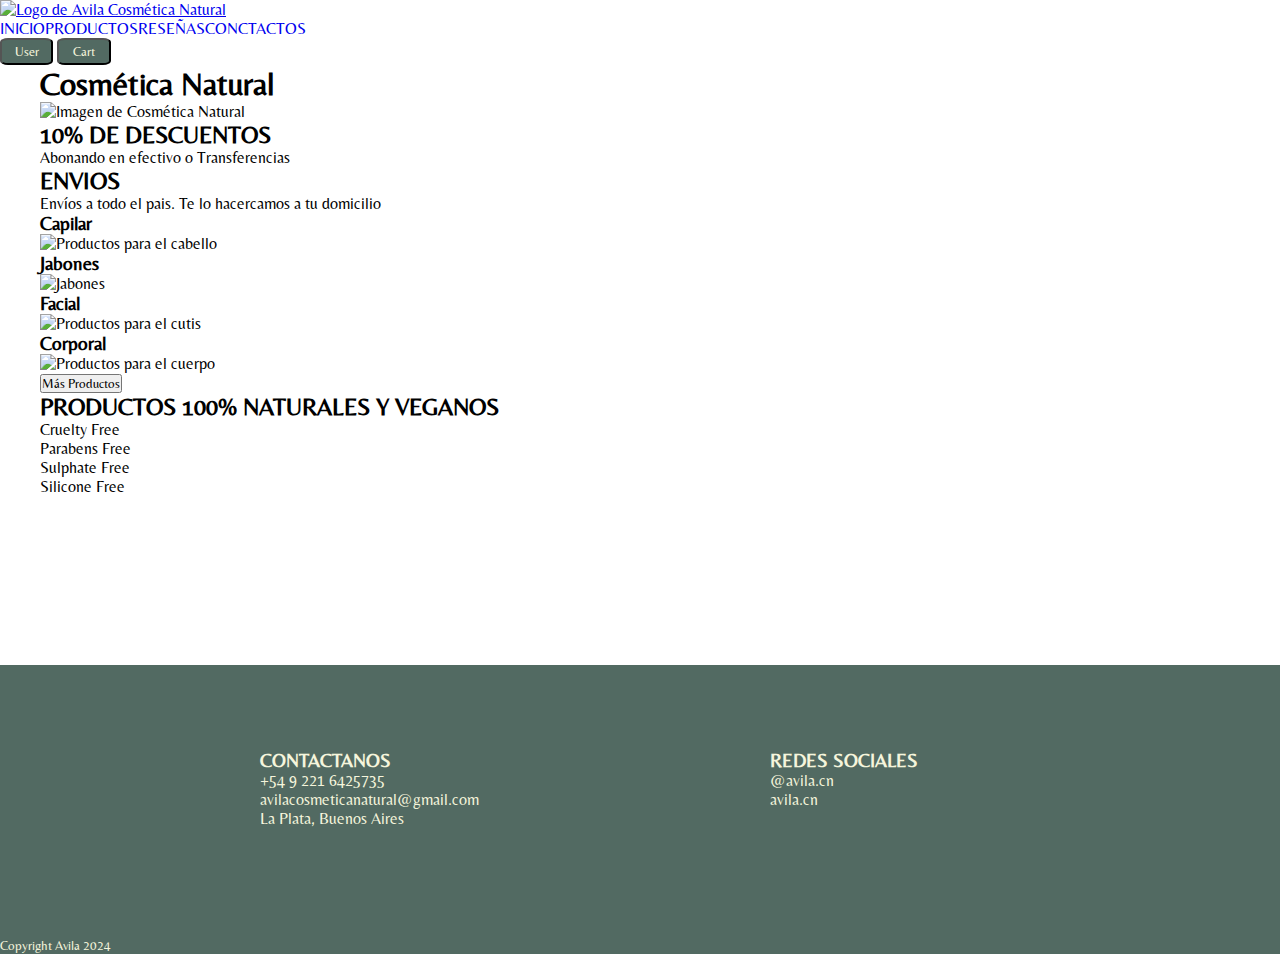
==== index.html @ ffde5e56 "contenido del main en html" ====
<!DOCTYPE html>
<html lang="en">
<head>
    <meta charset="UTF-8">
    <meta name="viewport" content="width=device-width, initial-scale=1.0">
    <title>Avila Natural</title>
    <link rel="stylesheet" href="/css/style.css">
    <link rel="shortcut icon" href="/img/Logos/favicon-32x32.png" type="image/x-icon">
</head>
<body>
    <header class="header">
        <div class="menu container">
            <a href="index.html"><img src="/img/Logos/sublogo sinfondo10x12.png" alt="Logo de Avila Cosmética Natural"></a>                         
            <nav class="nav-menu">
                <ul>                        
                    <li><a href="./index.html">INICIO</a></li>
                    <li><a href="./html/productos.html">PRODUCTOS</a></li>
                    <li><a href="./html/reseña.html">RESEÑAS</a></li>
                    <li><a href="./html/contactos.html">CONCTACTOS</a></li>
                </ul>
            </nav>
            <nav>
                <a href="/html/user.html"><button class="button"><i class="fa-solid fa-user" style="color: #63E6BE;"></i> User</button></a>
                <a href="/html/car.html"><button class="button"><i class="fa-solid fa-cart-shopping" style="color: #63E6BE;"></i> Cart</button></a>
            </nav>
        </div>        
    </header>
    
    <main> 
        <div>
            <h1>Cosmética Natural</h1>
            <img src="#" alt="Imagen de Cosmética Natural">
        </div>
        <section>
            <div>
                <h2>10% DE DESCUENTOS</h2>
                <P>Abonando en efectivo o Transferencias</P>
            </div>
            <div>
                <h2>ENVIOS</h2>
                <p>Envíos a todo el pais. Te lo hacercamos a tu domicilio</p>  
            </div>        
        </section>
        <section>            
            <div>
                <h3>Capilar</h3>
                <img src="#" alt="Productos para el cabello">                
            </div>
            <div>
                <h3>Jabones</h3>                
                <img src="#" alt="Jabones">
            </div>
            <div>
                <h3>Facial</h3>               
                <img src="#" alt="Productos para el cutis">
            </div>
            <div>
                <h3>Corporal</h3>              
                <img src="#" alt="Productos para el cuerpo">
            </div> 
            <button>Más Productos</button>       
        </section>
        <div>
            <h2>PRODUCTOS 100% NATURALES Y VEGANOS</h2>
            <p>Cruelty Free</p>
            <p>Parabens Free</p>
            <p>Sulphate Free</p>
            <p>Silicone Free</p>
        </div>       
    </main>
    <section>   </section>
    <footer class="fondo-footer">
        <section>
            <div class="div-footer">
                <h3>CONTACTANOS</h3>
                <p><i class="fa-brands fa-whatsapp" style="color: #63E6BE;"></i>  +54 9 221 6425735</p> 
                <p><i class="fa-solid fa-envelope" style="color: #63E6BE;"></i>  avilacosmeticanatural@gmail.com</p>
                <p><i class="fa-solid fa-location-dot" style="color: #63E6BE;"></i>  La Plata, Buenos Aires<p>              
            </div>
            <div class="div-footer">
                <h3>REDES SOCIALES</h3>
                <p><i class="fa-brands fa-instagram" style="color: #63E6BE;"></i>  @avila.cn</p>
                <p><i class="fa-brands fa-square-facebook" style="color: #63E6BE;"></i>  avila.cn</p>              
            </div>
        </section>
       
        <small id="copyright">Copyright Avila 2024</small>       

    </footer>
    <script src="https://kit.fontawesome.com/746dc34737.js" crossorigin="anonymous"></script>
    </body>
</html>
---- css/style.css ----
@import url('https://fonts.googleapis.com/css2?family=Belleza&display=swap');

*{
    font-family: "Belleza", sans-serif;
    margin: 0px;
    padding: 0px;
    box-sizing: border-box;
}

/* .fondo-header{
    background-color: #526a62;
    color: beige;
    } */

header section {
    min-width: 100vw;
    min-height: 30vh;
    background-color: #c42121;
    display: flex;
}

.div-header {
    width: 150px;
    height: 110px;
    border: solid;
}

.button{
    background-color: #526a62;
    border-radius: 15%;
    width: 4em;
    height: 2em;
    color: beige;
}


ul li a{
    text-decoration: none;

}


.nav-heade {
    display: flex;
    justify-content: space-between;
    align-items: end;
}

ul {
    display: flex;
    align-items: end;
    list-style: none; 
}

.fondo-main{
    background-color: #fdfcfc;
}

main{
    width: 1200px;
    height: 600px; 
    margin: auto;
}

.fondo-footer{
    background-color: #526a62;
    color: beige;
}

footer section {
    min-width: 100vw;
    min-height: 30vh;
    /* background-color: #c42121; */
    display: flex;
    justify-content: space-evenly;
    flex-direction: row;
    align-items: center;
}

.div-footer {
    width: 250px;
    height: 100px;
    /* color: beige; */
    
    /* border: solid; */
}
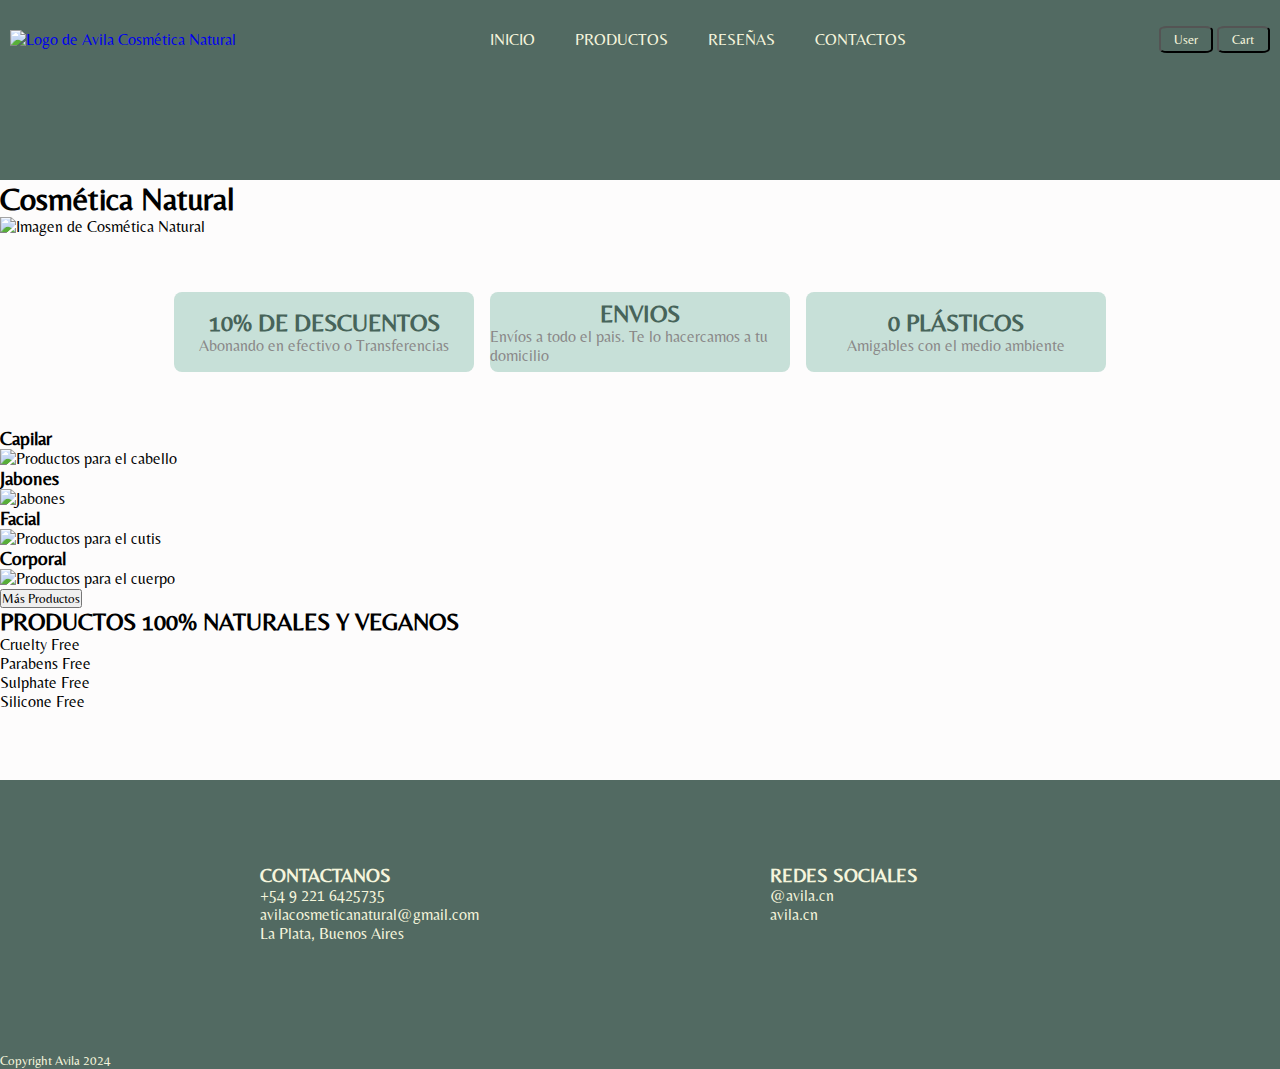
==== commit 480a966e: "dandole estilo al main con grid y flexbox" ====
--- a/index.html
+++ b/index.html
@@ -9,19 +9,19 @@
 </head>
 <body>
     <header class="header">
-        <div class="menu container">
+        <div class="menu caja">
             <a href="index.html"><img src="/img/Logos/sublogo sinfondo10x12.png" alt="Logo de Avila Cosmética Natural"></a>                         
             <nav class="nav-menu">
                 <ul>                        
                     <li><a href="./index.html">INICIO</a></li>
                     <li><a href="./html/productos.html">PRODUCTOS</a></li>
                     <li><a href="./html/reseña.html">RESEÑAS</a></li>
-                    <li><a href="./html/contactos.html">CONCTACTOS</a></li>
+                    <li><a href="./html/contactos.html">CONTACTOS</a></li>
                 </ul>
             </nav>
             <nav>
                 <a href="/html/user.html"><button class="button"><i class="fa-solid fa-user" style="color: #63E6BE;"></i> User</button></a>
-                <a href="/html/car.html"><button class="button"><i class="fa-solid fa-cart-shopping" style="color: #63E6BE;"></i> Cart</button></a>
+                <a href="/html/car.html"><button class="button"><i class="fa-solid fa-cart-shopping" style="color: #63E6BE;"></i> Cart</button></a>            
             </nav>
         </div>        
     </header>
@@ -31,14 +31,18 @@
             <h1>Cosmética Natural</h1>
             <img src="#" alt="Imagen de Cosmética Natural">
         </div>
-        <section>
-            <div>
+        <section class="main-container">
+            <div class="card-main">
                 <h2>10% DE DESCUENTOS</h2>
                 <P>Abonando en efectivo o Transferencias</P>
             </div>
-            <div>
+            <div class="card-main">
                 <h2>ENVIOS</h2>
                 <p>Envíos a todo el pais. Te lo hacercamos a tu domicilio</p>  
+            </div>
+            <div class="card-main">
+                <h2>0 PLÁSTICOS</h2>
+                <p>Amigables con el medio ambiente</p>  
             </div>        
         </section>
         <section>            
--- a/css/style.css
+++ b/css/style.css
@@ -1,28 +1,37 @@
 @import url('https://fonts.googleapis.com/css2?family=Belleza&display=swap');
 
+
 *{
+    max-width: 100vw;
     font-family: "Belleza", sans-serif;
     margin: 0px;
     padding: 0px;
     box-sizing: border-box;
+    text-decoration: none;
+    list-style: none; 
 }
 
-/* .fondo-header{
+header{
     background-color: #526a62;
     color: beige;
-    } */
-
-header section {
-    min-width: 100vw;
-    min-height: 30vh;
-    background-color: #c42121;
     display: flex;
+    align-items: center;
+    min-height: 20vh;
 }
 
-.div-header {
-    width: 150px;
-    height: 110px;
-    border: solid;
+.caja {
+   margin: auto 10px;
+   padding: 10px 0;
+}
+
+.menu {
+    position: absolute;
+    top: 0;
+    left: 0;
+    right: 0;
+    display: flex;
+    align-items: center;
+    justify-content: space-between;
 }
 
 .button{
@@ -33,33 +42,57 @@
     color: beige;
 }
 
-
-ul li a{
-    text-decoration: none;
-
+.menu .nav-menu ul li {
+    position: relative;
+    float: left;
 }
 
-
-.nav-heade {
-    display: flex;
-    justify-content: space-between;
-    align-items: end;
+.menu .nav-menu ul li a {
+    font-size: 1em;
+    padding: 20px;
+    color: beige;
+    display: block;
 }
 
-ul {
-    display: flex;
-    align-items: end;
-    list-style: none; 
+.menu .nav-menu ul li a:hover {
+    color: #63E6BE;
 }
 
-.fondo-main{
+main{
+    height: 600px; 
+    margin: auto;
     background-color: #fdfcfc;
 }
 
-main{
-    width: 1200px;
-    height: 600px; 
-    margin: auto;
+.main-container {
+    height: 15vw;
+    display: grid;
+    grid-template-columns: repeat(3, 300px);
+    grid-template-rows: 80px;
+    gap: 1em 1em;
+    justify-content: center;
+    align-content: center;
+}
+
+.main-container div {
+    background-color: rgba(145, 196, 180, 0.5);
+    border-radius: 8px;
+}
+
+.card-main {
+    display: flex;
+    justify-content: center;
+    flex-direction: column;
+    align-items: center;
+    
+}
+
+.card-main h2 {
+    color: #47645a;
+}
+
+.card-main p {
+    color: rgb(138, 136, 136);
 }
 
 .fondo-footer{
@@ -68,9 +101,7 @@
 }
 
 footer section {
-    min-width: 100vw;
     min-height: 30vh;
-    /* background-color: #c42121; */
     display: flex;
     justify-content: space-evenly;
     flex-direction: row;
@@ -80,8 +111,6 @@
 .div-footer {
     width: 250px;
     height: 100px;
-    /* color: beige; */
     
-    /* border: solid; */
 }
 
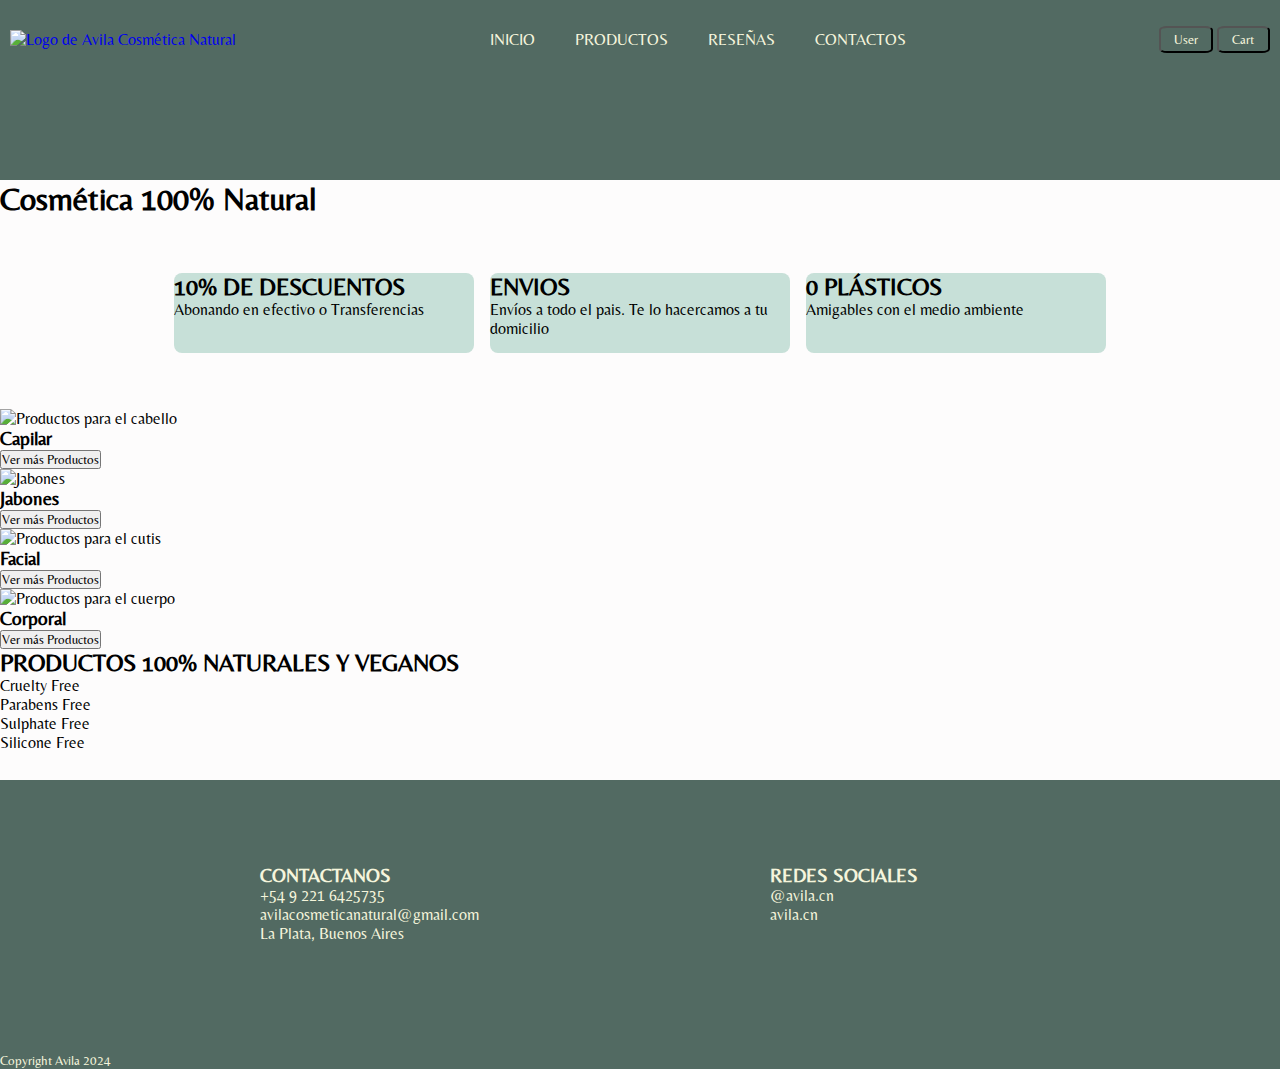
==== commit c077bbf8: "se agregan los . en los ref para visualizar el GitHub" ====
--- a/index.html
+++ b/index.html
@@ -4,8 +4,8 @@
     <meta charset="UTF-8">
     <meta name="viewport" content="width=device-width, initial-scale=1.0">
     <title>Avila Natural</title>
-    <link rel="stylesheet" href="/css/style.css">
-    <link rel="shortcut icon" href="/img/Logos/favicon-32x32.png" type="image/x-icon">
+    <link rel="stylesheet" href="./css/style.css">
+    <link rel="shortcut icon" href="./img/Logos/favicon-32x32.png" type="image/x-icon">
 </head>
 <body>
     <header class="header">
@@ -27,52 +27,59 @@
     </header>
     
     <main> 
-        <div>
-            <h1>Cosmética Natural</h1>
-            <img src="#" alt="Imagen de Cosmética Natural">
-        </div>
+        <section class="img-fondo">
+            <div>
+                <h1>Cosmética 100% Natural</h1>
+            </div>
+        </section>        
         <section class="main-container">
-            <div class="card-main">
+            <div class="card-avisos">
                 <h2>10% DE DESCUENTOS</h2>
                 <P>Abonando en efectivo o Transferencias</P>
             </div>
-            <div class="card-main">
+            <div class="card-avisos">
                 <h2>ENVIOS</h2>
                 <p>Envíos a todo el pais. Te lo hacercamos a tu domicilio</p>  
             </div>
-            <div class="card-main">
+            <div class="card-avisos">
                 <h2>0 PLÁSTICOS</h2>
                 <p>Amigables con el medio ambiente</p>  
             </div>        
         </section>
-        <section>            
-            <div>
+        <section class="productos-cards">
+            <div class="card-img">
+                <img src="./img/sh2.jpg" alt="Productos para el cabello">
                 <h3>Capilar</h3>
-                <img src="#" alt="Productos para el cabello">                
+                <button>Ver más Productos</button>
             </div>
-            <div>
-                <h3>Jabones</h3>                
-                <img src="#" alt="Jabones">
+            <div class="card-img">                               
+                <img src="./img/jabones.jpg" alt="Jabones">
+                <h3>Jabones</h3> 
+                <button>Ver más Productos</button>
             </div>
-            <div>
-                <h3>Facial</h3>               
-                <img src="#" alt="Productos para el cutis">
+            <div class="card-img">                              
+                <img src="./img/facial.webp" alt="Productos para el cutis">
+                <h3>Facial</h3> 
+                <button>Ver más Productos</button>
             </div>
-            <div>
-                <h3>Corporal</h3>              
-                <img src="#" alt="Productos para el cuerpo">
-            </div> 
-            <button>Más Productos</button>       
-        </section>
-        <div>
-            <h2>PRODUCTOS 100% NATURALES Y VEGANOS</h2>
-            <p>Cruelty Free</p>
-            <p>Parabens Free</p>
-            <p>Sulphate Free</p>
-            <p>Silicone Free</p>
-        </div>       
+            <div class="card-img">                             
+                <img src="./img/cuerpo.jpg" alt="Productos para el cuerpo">
+                <h3>Corporal</h3> 
+                <button>Ver más Productos</button>
+            </div>        
+        </section>   
+    
+        <div class="free-h2">
+                <h2>PRODUCTOS 100% NATURALES Y VEGANOS</h2>
+        </div>    
+        <div class="free-parrafos">            
+                <p class="free">Cruelty Free</p>
+                <p class="free">Parabens Free</p>
+                <p class="free">Sulphate Free</p>
+                <p class="free">Silicone Free</p>
+        </div>             
+
     </main>
-    <section>   </section>
     <footer class="fondo-footer">
         <section>
             <div class="div-footer">
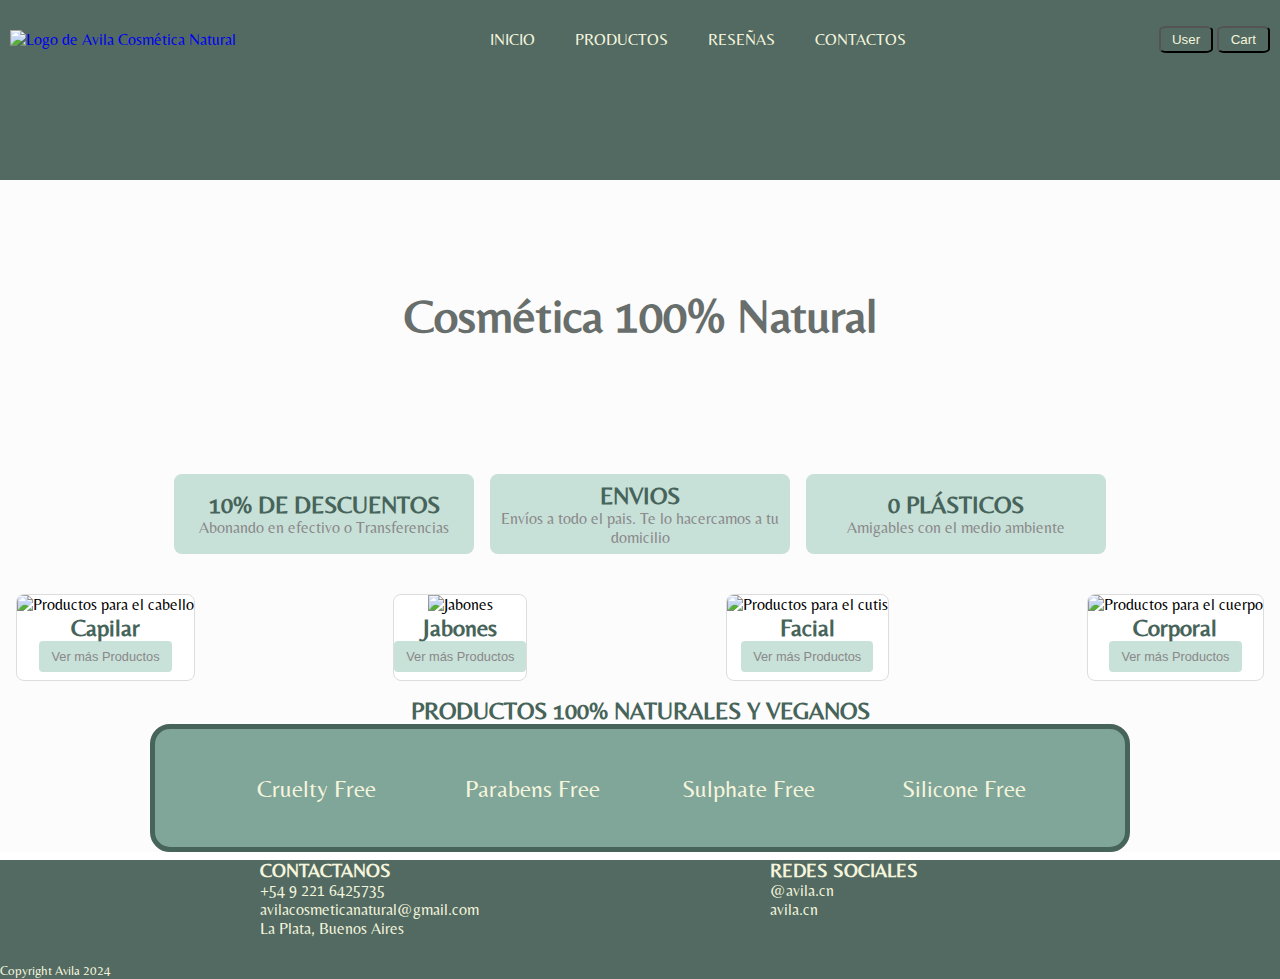
==== commit 79abbc46: "se modifica el footer" ====
--- a/index.html
+++ b/index.html
@@ -4,13 +4,13 @@
     <meta charset="UTF-8">
     <meta name="viewport" content="width=device-width, initial-scale=1.0">
     <title>Avila Natural</title>
-    <link rel="stylesheet" href="./css/style.css">
-    <link rel="shortcut icon" href="./img/Logos/favicon-32x32.png" type="image/x-icon">
+    <link rel="stylesheet" href= "./css/style.css">
+    <link rel="shortcut icon" href="./img/Logos/sublogo sinfondo.png" type="image/x-icon">
 </head>
 <body>
     <header class="header">
         <div class="menu caja">
-            <a href="index.html"><img src="/img/Logos/sublogo sinfondo10x12.png" alt="Logo de Avila Cosmética Natural"></a>                         
+            <a href="index.html"><img src="./img/Logos/sublogo sinfondo10x12.png" alt="Logo de Avila Cosmética Natural"></a>                         
             <nav class="nav-menu">
                 <ul>                        
                     <li><a href="./index.html">INICIO</a></li>
@@ -20,8 +20,8 @@
                 </ul>
             </nav>
             <nav>
-                <a href="/html/user.html"><button class="button"><i class="fa-solid fa-user" style="color: #63E6BE;"></i> User</button></a>
-                <a href="/html/car.html"><button class="button"><i class="fa-solid fa-cart-shopping" style="color: #63E6BE;"></i> Cart</button></a>            
+                <a href="./html/user.html"><button class="button"><i class="fa-solid fa-user" style="color: #63E6BE;"></i> User</button></a>
+                <a href="./html/car.html"><button class="button"><i class="fa-solid fa-cart-shopping" style="color: #63E6BE;"></i> Cart</button></a>            
             </nav>
         </div>        
     </header>
--- a/css/style.css
+++ b/css/style.css
@@ -1,14 +1,17 @@
 @import url('https://fonts.googleapis.com/css2?family=Belleza&display=swap');
 
 
-*{
-    max-width: 100vw;
-    font-family: "Belleza", sans-serif;
+*{ 
     margin: 0px;
     padding: 0px;
     box-sizing: border-box;
     text-decoration: none;
-    list-style: none; 
+    list-style: none;
+}
+
+body {
+    font-family: "Belleza", sans-serif;
+    max-width: 100vw; 
 }
 
 header{
@@ -59,17 +62,40 @@
 }
 
 main{
-    height: 600px; 
+    height: 200%; 
     margin: auto;
     background-color: #fdfcfc;
 }
 
+.img-fondo {    
+    max-width: 100vw;
+    height: 30vh;
+    background-image: url(/img/shampoos/main-img3.jpg);
+    background-repeat: no-repeat;
+    background-size: cover;
+    opacity: 0.7;   
+}
+
+.img-fondo div {
+    display: flex;
+    align-items: center;
+    justify-content: center;
+    margin: 0 auto;
+    height: 30vh;
+}
+
+.img-fondo div h1 {
+    font-size: 3em;
+    color: #29332f;
+    text-align: center;    
+}
+
 .main-container {
-    height: 15vw;
+    height: 10vw;
     display: grid;
     grid-template-columns: repeat(3, 300px);
     grid-template-rows: 80px;
-    gap: 1em 1em;
+    gap: 0 1em;
     justify-content: center;
     align-content: center;
 }
@@ -79,20 +105,88 @@
     border-radius: 8px;
 }
 
-.card-main {
+.card-avisos {
     display: flex;
     justify-content: center;
     flex-direction: column;
-    align-items: center;
-    
-}
-
-.card-main h2 {
-    color: #47645a;
-}
-
-.card-main p {
-    color: rgb(138, 136, 136);
+    align-items: center;    
+}
+
+.card-avisos h2 {
+    color: #47645a;
+    text-align: center;
+}
+
+.card-avisos p {
+    color: rgb(138, 136, 136);
+    text-align: center;
+}
+
+.productos-cards {
+    display: flex;
+    flex-wrap: nowrap;
+    justify-content: space-between;
+    gap: 1em;
+    padding: 1em 1em;
+    flex-wrap: nowrap;
+}
+
+.card-img {
+    background-color: #fff;
+    border: 1px solid #ddd;
+    border-radius: 8px;
+    text-align: center;
+    overflow: hidden;      
+}
+
+.card-img button {
+    background-color: rgba(145, 196, 180, 0.5);
+    color: rgb(138, 136, 136);
+    padding: 8px 12px;
+    border: none;
+    border-radius: 4px;
+    font-size: 0.8em;
+    margin-bottom: 8px;
+    text-align: center;
+}
+
+.card-img button:hover {
+    background-color: #63E6BE;
+}
+
+.card-img h3 {
+    color: #47645a;
+    text-align: center;
+    font-size: 1.5em;
+}
+
+.free-h2 {
+    color: #47645a;
+    text-align: center;
+}
+
+.free-parrafos {
+    height: 10vw;
+    display: grid;
+    grid-template-columns: repeat(4, 200px);
+    grid-template-rows: 80px;
+    gap: 0 1em;
+    justify-content: center;
+    align-content: center;
+    border-radius: 20px;
+    margin: 0 150px 8px 150px;  
+    border: 5px solid #47645a; 
+    background-color: rgba(74, 128, 111, 0.7);
+} 
+
+.free {
+    display: flex;
+    justify-content: center;
+    flex-direction: column;
+    align-items: center;
+    color: beige;
+    text-align: center;  
+    font-size: 1.5em;  
 }
 
 .fondo-footer{
@@ -101,7 +195,6 @@
 }
 
 footer section {
-    min-height: 30vh;
     display: flex;
     justify-content: space-evenly;
     flex-direction: row;
@@ -110,7 +203,110 @@
 
 .div-footer {
     width: 250px;
-    height: 100px;
-    
-}
-
+    height: 100px;   
+}
+
+/* archivo productos.html */
+
+.productos-h1 {
+    display: flex;
+    align-items: center;
+    justify-content: center;
+    margin: 0 auto;
+    height: 20vh;
+    color: beige;
+    text-align: center;
+}
+
+.shampoo-h2 {
+    color: #47645a;
+    text-align: center;
+}   
+
+.shampoo {
+    height: 250vh;
+    display: grid;
+    grid-template-columns: repeat(3, 60vh);
+    grid-template-rows: repeat(3, 1fr);
+    gap: 1em;
+    justify-content: space-between;
+    align-content: center;
+    padding: 1em 1em;
+    flex-wrap: nowrap;
+}
+
+.shampoo-img {
+    background-color: rgba(145, 196, 180, 0.1);
+    border: 1px solid #ddd;
+    border-radius: 2px;
+    text-align: center;
+    overflow: hidden;
+    justify-content: center;
+    align-content: center;  
+}
+  
+.shampoo-img button {
+    background-color: rgba(145, 196, 180, 0.5);
+    color: rgb(138, 136, 136);
+    padding: 8px 12px;
+    border: none;
+    border-radius: 4px;
+    font-size: 0.6em;
+    margin-bottom: 8px;
+    text-align: center;
+    margin: 1em;
+}
+
+.shampoo-img button:hover {
+    background-color: #63E6BE;
+}
+
+.shampoo-img h3 {
+    color: #47645a;
+    text-align: center;
+    font-size: 1em;
+}
+
+.shampoo-img p {
+    color: rgb(138, 136, 136);
+    font-size: 0.8em;
+    padding: 0.5em;
+}
+
+/* Archivo Reseña.html */
+
+.main-resena {
+    height: 250vh;
+    display: grid;
+    grid-template-columns: repeat(3, 60vh);
+    grid-template-rows: repeat(3, 60vh);
+    gap: 1em;
+    justify-content: space-between;
+    align-content: center;
+    padding: 1em 1em;
+    flex-wrap: nowrap;
+}
+
+.card-resena {
+    background-color: rgba(145, 196, 180, 0.1);
+    border: 1px solid #ddd;
+    border-radius: 2px;
+    text-align: center;
+    overflow: hidden;
+    justify-content: center;
+    align-content: center;  
+}
+
+.card-resena p {
+    color: rgb(138, 136, 136);
+    font-size: 1em;
+    padding: 0.5em;
+}
+
+.card-resena h2 {
+    color: #47645a;
+    text-align: center;
+    font-size: 0.8em;
+}
+
+
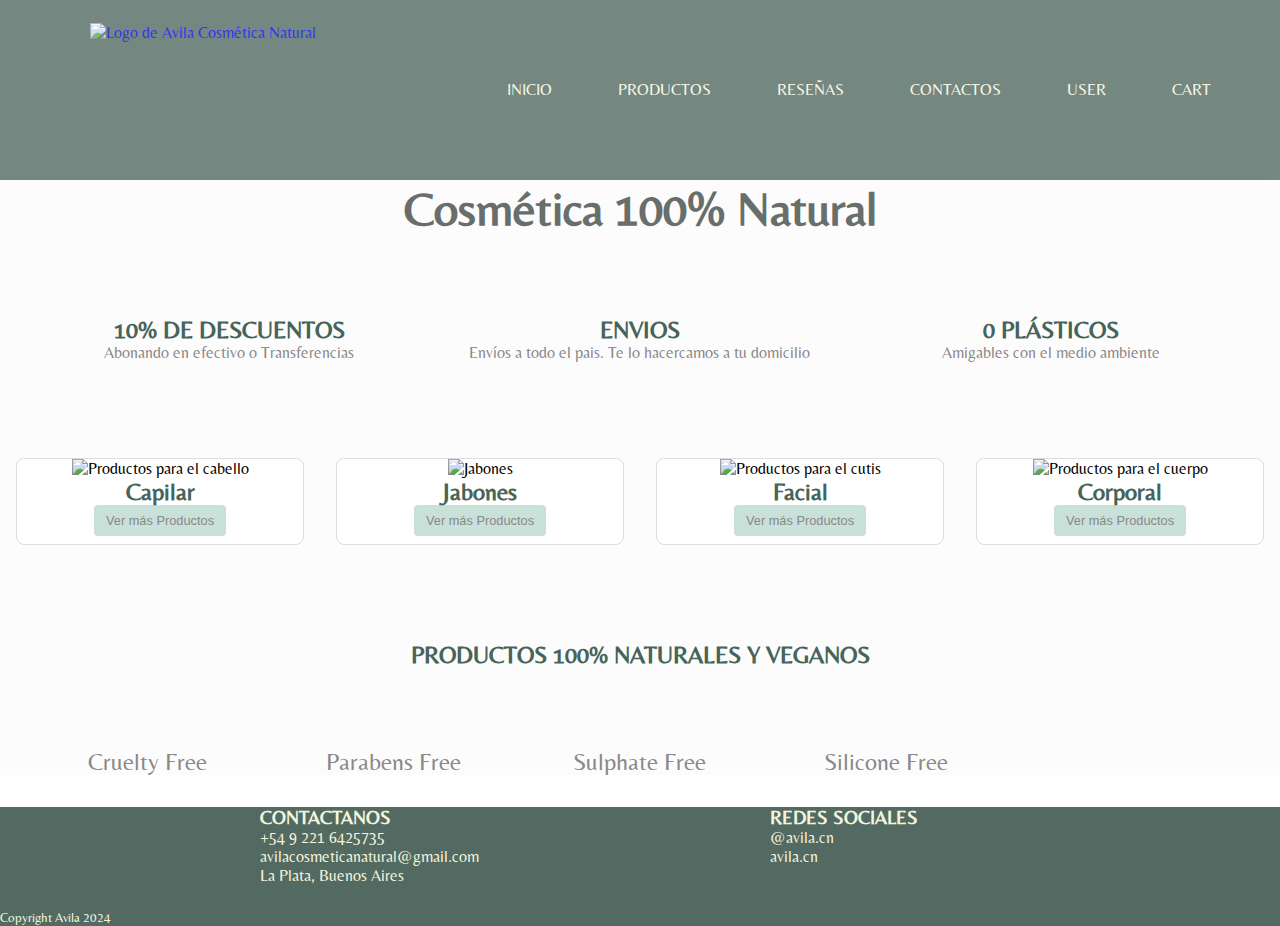
==== commit 9551d002: "responsive header y menu" ====
--- a/index.html
+++ b/index.html
@@ -8,7 +8,27 @@
     <link rel="shortcut icon" href="./img/Logos/sublogo sinfondo.png" type="image/x-icon">
 </head>
 <body>
-    <header class="header">
+    <header>
+        <nav>
+            <input type="checkbox" id="check">
+            <label for="check" class="hamburger"><i class="fa-solid fa-bars" style="color: #63E6BE;"></i></label>
+    
+            <a href="index.html" class="enlace"><img src="./img/Logos/sublogo sinfondo10x12.png" alt="Logo de Avila Cosmética Natural" class="logo"></a> 
+    
+            <ul class="ul">                        
+                <li><a href="./index.html">INICIO</a></li>
+                <li><a href="./html/productos.html">PRODUCTOS</a></li>
+                <li><a href="./html/reseña.html">RESEÑAS</a></li>
+                <li><a href="./html/contactos.html">CONTACTOS</a></li>
+                <li><a href="./html/user.html"><i class="fa-solid fa-user" style="color: #63E6BE;"></i> USER</a></li>
+                <li><a href="#"><i class="fa-solid fa-cart-shopping" style="color: #63E6BE;"></i> CART</a></li>
+                               
+            </ul>
+
+        </nav>      
+    </header>
+    
+    <!-- <header class="header">
         <div class="menu caja">
             <a href="index.html"><img src="./img/Logos/sublogo sinfondo10x12.png" alt="Logo de Avila Cosmética Natural"></a>                         
             <nav class="nav-menu">
@@ -24,7 +44,7 @@
                 <a href="./html/car.html"><button class="button"><i class="fa-solid fa-cart-shopping" style="color: #63E6BE;"></i> Cart</button></a>            
             </nav>
         </div>        
-    </header>
+    </header> -->
     
     <main> 
         <section class="img-fondo">
--- a/css/style.css
+++ b/css/style.css
@@ -11,43 +11,88 @@
 
 body {
     font-family: "Belleza", sans-serif;
-    max-width: 100vw; 
+    width: 100%;
 }
 
 header{
-    background-color: #526a62;
+    background-color: rgb(82, 106, 98);
+    height: 20vh;
+    opacity: .8;
+}
+
+.enlace{
+    position: absolute;
+    padding: 2.5vh 10vh;
+}
+
+.logo{
+    height: 15vh;
+}
+
+.ul{
+    float: right;
+    margin-right: 3vw;
+}
+
+.ul li{
+    display: inline-block;
+    line-height: 20vh;
+    margin: 0 2vh;
+}
+
+.ul li a{
     color: beige;
-    display: flex;
-    align-items: center;
-    min-height: 20vh;
-}
-
-.caja {
+    font-size: 1em;
+    padding: 7px 13px;
+    
+}
+
+.ul li a:hover{
+    color: #63E6BE;
+}
+
+.hamburger{
+    font-size: 1.5em;
+    float: right;
+    line-height: 20vh;
+    margin-right: 4vh;
+    cursor: pointer;
+    display: none;
+}
+
+#check{
+    display: none;
+}
+
+/* .caja {
    margin: auto 10px;
    padding: 10px 0;
-}
-
-.menu {
-    position: absolute;
+} */
+
+/* .menu {
+    position: absolute; 
     top: 0;
     left: 0;
     right: 0;
     display: flex;
-    align-items: center;
-    justify-content: space-between;
-}
-
-.button{
+    flex-direction: row; 
+    align-items: center;
+    justify-content: center; 
+} */
+
+/* .button{
     background-color: #526a62;
-    border-radius: 15%;
+    border-radius: 8%;
     width: 4em;
     height: 2em;
     color: beige;
-}
-
-.menu .nav-menu ul li {
+} */
+
+/* .menu .nav-menu ul li {
     position: relative;
     float: left;
+    background-color: #63E6BE;
+    justify-content: center;
 }
 
 .menu .nav-menu ul li a {
@@ -59,20 +104,20 @@
 
 .menu .nav-menu ul li a:hover {
     color: #63E6BE;
-}
-
-main{
-    height: 200%; 
-    margin: auto;
+} */
+
+main{    
     background-color: #fdfcfc;
 }
 
 .img-fondo {    
-    max-width: 100vw;
-    height: 30vh;
-    background-image: url(/img/shampoos/main-img3.jpg);
-    background-repeat: no-repeat;
+    display: flex;
+    flex-direction: row;
+    flex-basis: 100%;
+    /* height: 30vh; */
+    background: url(/img/shampoos/main-img3.jpg) no-repeat;
     background-size: cover;
+    background-position: center;
     opacity: 0.7;   
 }
 
@@ -81,7 +126,6 @@
     align-items: center;
     justify-content: center;
     margin: 0 auto;
-    height: 30vh;
 }
 
 .img-fondo div h1 {
@@ -91,18 +135,10 @@
 }
 
 .main-container {
-    height: 10vw;
     display: grid;
-    grid-template-columns: repeat(3, 300px);
-    grid-template-rows: 80px;
-    gap: 0 1em;
-    justify-content: center;
-    align-content: center;
-}
-
-.main-container div {
-    background-color: rgba(145, 196, 180, 0.5);
-    border-radius: 8px;
+    grid-template-columns: repeat(auto-fill, minmax(300px, 1fr));
+    gap: 1em;
+    margin: 5em 2em;
 }
 
 .card-avisos {
@@ -124,19 +160,17 @@
 
 .productos-cards {
     display: flex;
-    flex-wrap: nowrap;
-    justify-content: space-between;
-    gap: 1em;
-    padding: 1em 1em;
-    flex-wrap: nowrap;
+    flex-direction: row;
 }
 
 .card-img {
+    flex-basis: 100%;
+    margin: 1em;
     background-color: #fff;
     border: 1px solid #ddd;
     border-radius: 8px;
     text-align: center;
-    overflow: hidden;      
+    overflow: hidden; 
 }
 
 .card-img button {
@@ -163,30 +197,26 @@
 .free-h2 {
     color: #47645a;
     text-align: center;
-}
+    margin: 5em 2em;
+}
+
 
 .free-parrafos {
-    height: 10vw;
     display: grid;
-    grid-template-columns: repeat(4, 200px);
-    grid-template-rows: 80px;
-    gap: 0 1em;
-    justify-content: center;
-    align-content: center;
-    border-radius: 20px;
-    margin: 0 150px 8px 150px;  
-    border: 5px solid #47645a; 
-    background-color: rgba(74, 128, 111, 0.7);
-} 
+    grid-template-columns: repeat(auto-fill, minmax(200px, 1fr));
+    gap: 1em;
+    margin: 2em;
+}
+
 
 .free {
     display: flex;
     justify-content: center;
     flex-direction: column;
     align-items: center;
-    color: beige;
     text-align: center;  
     font-size: 1.5em;  
+    color: rgb(138, 136, 136);
 }
 
 .fondo-footer{
@@ -224,12 +254,13 @@
 }   
 
 .shampoo {
-    height: 250vh;
+    /* width: 60vw; */
+    /* height: 250vh; */
     display: grid;
     grid-template-columns: repeat(3, 60vh);
     grid-template-rows: repeat(3, 1fr);
     gap: 1em;
-    justify-content: space-between;
+    justify-content: center;
     align-content: center;
     padding: 1em 1em;
     flex-wrap: nowrap;
@@ -273,7 +304,7 @@
     padding: 0.5em;
 }
 
-/* Archivo Reseña.html */
+/* Archivo reseña.html */
 
 .main-resena {
     height: 250vh;
@@ -309,4 +340,158 @@
     font-size: 0.8em;
 }
 
-
+/* Formulario contacto.html*/
+
+.main-contacto {
+    max-width: 60vw;
+    display: flex;
+    justify-content: center;
+    flex-direction: column;
+    align-items: center;
+    margin: 2em auto;         
+    border-radius: 3em;
+	border:1px solid  #47645a;
+    font-size: 1.5em;
+    color: rgb(48, 48, 43);
+    background-color: rgba(145, 196, 180, 0.2);    
+}
+
+.main-contacto button {
+    background-color: rgba(145, 196, 180, 0.5);
+    color: rgb(138, 136, 136);
+    padding: 1em 2em;
+    border: none;
+    border-radius: 3em;
+    font-size: 0.6em;
+    text-align: center;
+    margin: 1em;    
+}
+
+.main-contacto button:hover {
+    background-color: #63E6BE;
+}
+
+.contacto {
+    width: 50vw;    
+    display: flex;
+    flex-direction: column;
+    gap: 1em;
+    padding: 1em;
+    font-size: 0.7em;    
+}
+
+.contacto label {
+    text-align: left;
+}
+
+/* Responsive Contactos*/
+
+@media screen and (min-width: 400px) {
+    .main-contacto {background-color: #9898b1;    }  
+   
+}
+
+@media screen and (min-width: 768px) {
+    .main-contacto {background-color: white;       } 
+    
+     
+}
+
+@media screen and (min-width: 1024px) {
+    .main-contacto {background-color: rgba(145, 196, 180, 0.2);     } 
+}
+
+/* Responsive Productos index.html*/
+
+@media (max-width: 768px) {
+    .productos-cards {       
+        flex-direction: column;    
+    }
+    .card-img {
+        flex-basis: 100%;       
+    }    
+}
+
+/* Responsive Menu index.html*/
+
+@media (max-width: 952px) {
+    .enlace{
+        padding-left: 20px;
+    }
+
+    .ul li a{
+        font-size: 0.8em;
+    }   
+}
+
+@media (max-width: 858px) {
+    .hamburger{
+        display: block;
+    }
+    .ul{
+        position: fixed;
+        width: 100%;
+        height: 100vh;
+        top: 20vh;
+        background: #9898b1;
+        left: -100%;
+        text-align: center;
+        transition: all .5s;
+    }
+    .ul li{
+        display: block;
+        margin: 5vw 0;
+        line-height: 5vh;
+    }
+
+    .ul li a{
+        font-size: 1em;
+    }   
+
+    nav .ul li a:hover{
+        color: #63E6BE;
+    }
+
+    #check:checked ~ .ul{
+        left: 0;
+    }    
+}
+
+
+
+
+
+
+
+
+
+
+
+
+
+
+
+
+/* Responsivo para tarjetas de productos */
+
+/* @media (max-width: 768px) {
+    .card {
+        width: calc(50% - 20px); 
+    }
+}
+
+@media (max-width: 500px) {
+    .card {
+        width: 100%; 
+    }
+}
+
+@media (max-width:600px) {
+    .formulario { background: #f79c56;
+        border-radius: 3px;
+
+    } */
+
+
+
+
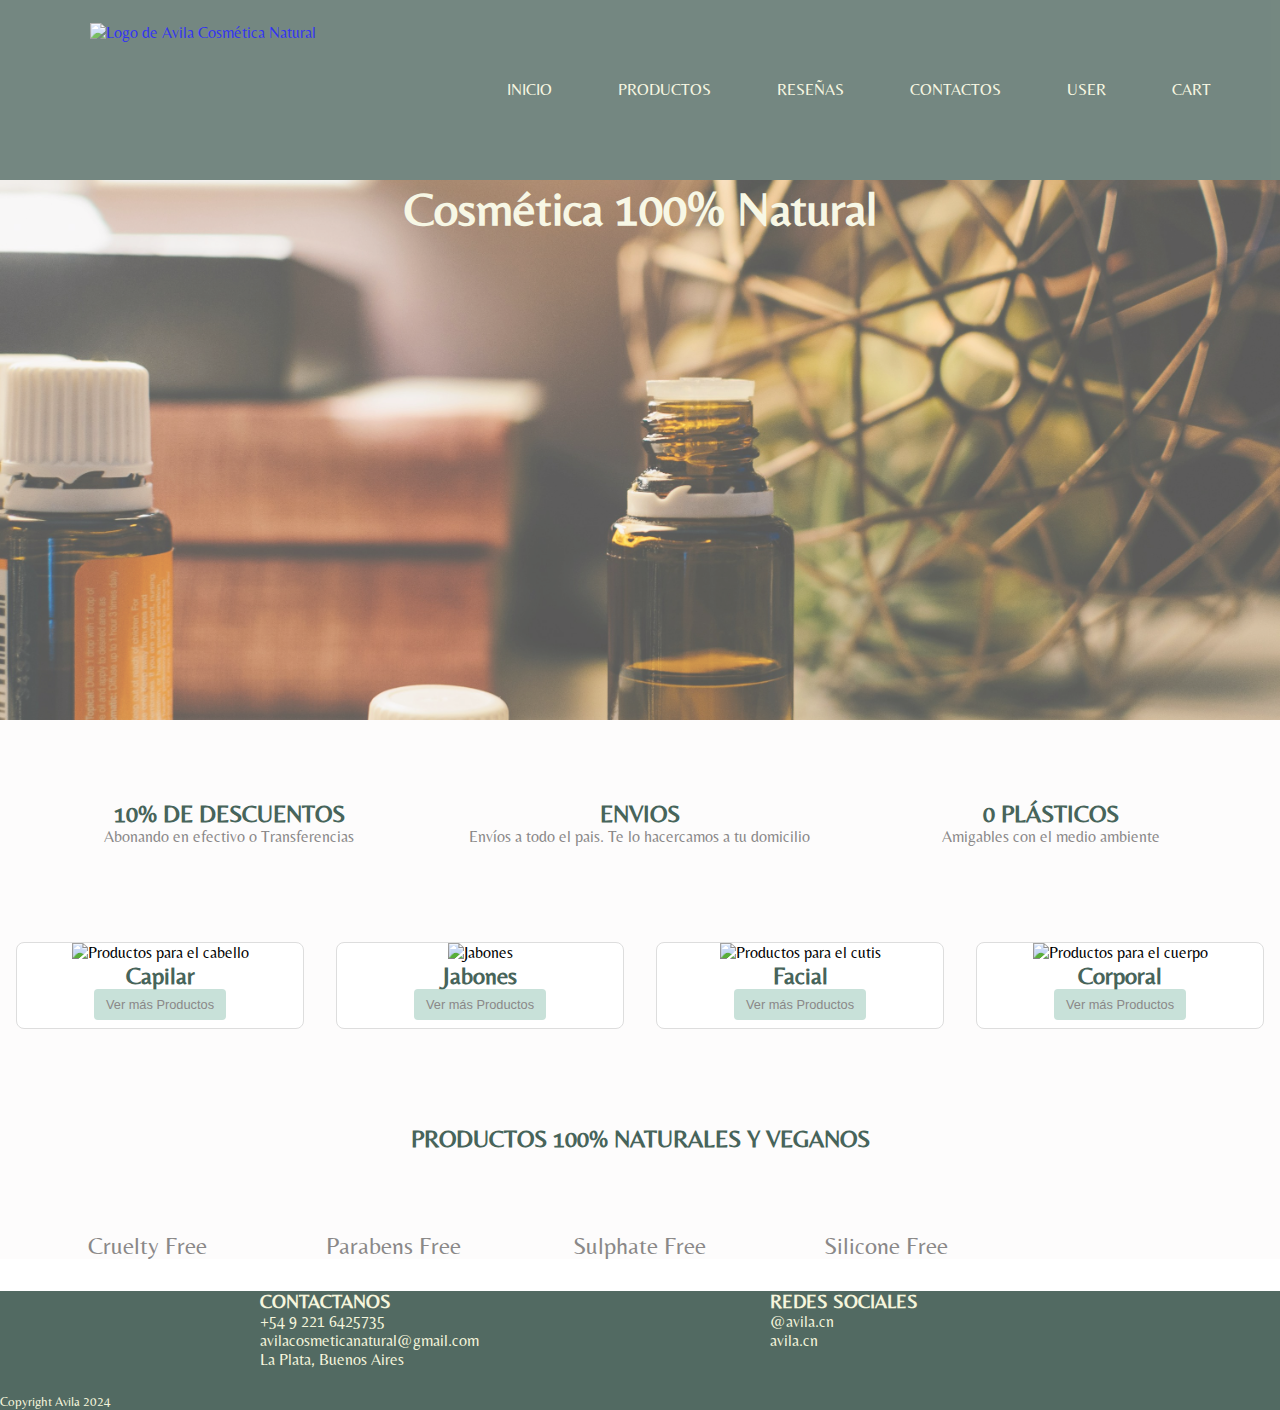
==== commit 52b21932: "responsive de todos los archivos html" ====
--- a/index.html
+++ b/index.html
@@ -21,31 +21,10 @@
                 <li><a href="./html/reseña.html">RESEÑAS</a></li>
                 <li><a href="./html/contactos.html">CONTACTOS</a></li>
                 <li><a href="./html/user.html"><i class="fa-solid fa-user" style="color: #63E6BE;"></i> USER</a></li>
-                <li><a href="#"><i class="fa-solid fa-cart-shopping" style="color: #63E6BE;"></i> CART</a></li>
-                               
+                <li><a href="#"><i class="fa-solid fa-cart-shopping" style="color: #63E6BE;"></i> CART</a></li>        
             </ul>
-
         </nav>      
-    </header>
-    
-    <!-- <header class="header">
-        <div class="menu caja">
-            <a href="index.html"><img src="./img/Logos/sublogo sinfondo10x12.png" alt="Logo de Avila Cosmética Natural"></a>                         
-            <nav class="nav-menu">
-                <ul>                        
-                    <li><a href="./index.html">INICIO</a></li>
-                    <li><a href="./html/productos.html">PRODUCTOS</a></li>
-                    <li><a href="./html/reseña.html">RESEÑAS</a></li>
-                    <li><a href="./html/contactos.html">CONTACTOS</a></li>
-                </ul>
-            </nav>
-            <nav>
-                <a href="./html/user.html"><button class="button"><i class="fa-solid fa-user" style="color: #63E6BE;"></i> User</button></a>
-                <a href="./html/car.html"><button class="button"><i class="fa-solid fa-cart-shopping" style="color: #63E6BE;"></i> Cart</button></a>            
-            </nav>
-        </div>        
-    </header> -->
-    
+    </header>    
     <main> 
         <section class="img-fondo">
             <div>
--- a/css/style.css
+++ b/css/style.css
@@ -43,8 +43,7 @@
 .ul li a{
     color: beige;
     font-size: 1em;
-    padding: 7px 13px;
-    
+    padding: 7px 13px;    
 }
 
 .ul li a:hover{
@@ -64,74 +63,32 @@
     display: none;
 }
 
-/* .caja {
-   margin: auto 10px;
-   padding: 10px 0;
-} */
-
-/* .menu {
-    position: absolute; 
-    top: 0;
-    left: 0;
-    right: 0;
-    display: flex;
-    flex-direction: row; 
-    align-items: center;
-    justify-content: center; 
-} */
-
-/* .button{
-    background-color: #526a62;
-    border-radius: 8%;
-    width: 4em;
-    height: 2em;
-    color: beige;
-} */
-
-/* .menu .nav-menu ul li {
-    position: relative;
-    float: left;
-    background-color: #63E6BE;
-    justify-content: center;
-}
-
-.menu .nav-menu ul li a {
-    font-size: 1em;
-    padding: 20px;
-    color: beige;
-    display: block;
-}
-
-.menu .nav-menu ul li a:hover {
-    color: #63E6BE;
-} */
-
 main{    
     background-color: #fdfcfc;
 }
 
-.img-fondo {    
-    display: flex;
-    flex-direction: row;
-    flex-basis: 100%;
-    /* height: 30vh; */
-    background: url(/img/shampoos/main-img3.jpg) no-repeat;
+.img-fondo{    
+    height: 60vh;
+    background: url(/img/aceite.jpg) no-repeat;
     background-size: cover;
     background-position: center;
-    opacity: 0.7;   
-}
-
-.img-fondo div {
-    display: flex;
-    align-items: center;
-    justify-content: center;
-    margin: 0 auto;
+    opacity: 0.7; 
+
+}
+
+.img-fondo div{
+    width: 100%;
+    display: flex;
+    justify-content: center;
+    flex-direction: row;
+   align-content: center;    
 }
 
 .img-fondo div h1 {
     font-size: 3em;
-    color: #29332f;
-    text-align: center;    
+    color: beige;
+    text-align: center; 
+    align-content: center; 
 }
 
 .main-container {
@@ -200,7 +157,6 @@
     margin: 5em 2em;
 }
 
-
 .free-parrafos {
     display: grid;
     grid-template-columns: repeat(auto-fill, minmax(200px, 1fr));
@@ -208,7 +164,6 @@
     margin: 2em;
 }
 
-
 .free {
     display: flex;
     justify-content: center;
@@ -253,29 +208,25 @@
     text-align: center;
 }   
 
-.shampoo {
-    /* width: 60vw; */
-    /* height: 250vh; */
+.shampoo{
     display: grid;
-    grid-template-columns: repeat(3, 60vh);
-    grid-template-rows: repeat(3, 1fr);
+    grid-template-columns: repeat(auto-fill, minmax(300px, 1fr));
     gap: 1em;
-    justify-content: center;
-    align-content: center;
-    padding: 1em 1em;
-    flex-wrap: nowrap;
-}
-
-.shampoo-img {
+    margin: 5em 2em;
+}
+
+.shampoo-img{
+    display: flex;
+    justify-content: center;
+    flex-direction: column;
+    align-items: center; 
     background-color: rgba(145, 196, 180, 0.1);
     border: 1px solid #ddd;
     border-radius: 2px;
-    text-align: center;
+    text-align: center;   
     overflow: hidden;
-    justify-content: center;
-    align-content: center;  
-}
-  
+}
+
 .shampoo-img button {
     background-color: rgba(145, 196, 180, 0.5);
     color: rgb(138, 136, 136);
@@ -306,16 +257,12 @@
 
 /* Archivo reseña.html */
 
-.main-resena {
-    height: 250vh;
+.main-resena {  
     display: grid;
-    grid-template-columns: repeat(3, 60vh);
-    grid-template-rows: repeat(3, 60vh);
+    grid-template-columns: repeat(auto-fill, minmax(300px, 1fr));
+    grid-template-rows: repeat(3, 30vh);
     gap: 1em;
-    justify-content: space-between;
-    align-content: center;
-    padding: 1em 1em;
-    flex-wrap: nowrap;
+    margin: 5em 2em;
 }
 
 .card-resena {
@@ -414,17 +361,21 @@
 
 /* Responsive Menu index.html*/
 
-@media (max-width: 952px) {
+@media (max-width: 865px) {
     .enlace{
         padding-left: 20px;
     }
 
     .ul li a{
         font-size: 0.8em;
-    }   
-}
-
-@media (max-width: 858px) {
+    }  
+    
+    .img-fondo{
+        font-size: .5em;
+    }
+}
+
+@media (max-width: 739px) {
     .hamburger{
         display: block;
     }
@@ -433,11 +384,11 @@
         width: 100%;
         height: 100vh;
         top: 20vh;
-        background: #9898b1;
+        background:rgb(48, 48, 43);
         left: -100%;
         text-align: center;
-        transition: all .5s;
-    }
+    }
+
     .ul li{
         display: block;
         margin: 5vw 0;
@@ -455,43 +406,29 @@
     #check:checked ~ .ul{
         left: 0;
     }    
-}
-
-
-
-
-
-
-
-
-
-
-
-
-
-
-
-
-/* Responsivo para tarjetas de productos */
-
-/* @media (max-width: 768px) {
-    .card {
-        width: calc(50% - 20px); 
-    }
-}
-
-@media (max-width: 500px) {
-    .card {
-        width: 100%; 
-    }
-}
-
-@media (max-width:600px) {
-    .formulario { background: #f79c56;
-        border-radius: 3px;
-
-    } */
-
-
-
-
+
+    header{
+        opacity: 1;
+    }
+
+    .img-fondo{
+        display: none;
+    }
+
+}
+
+
+
+
+
+
+
+
+
+
+
+
+
+
+
+
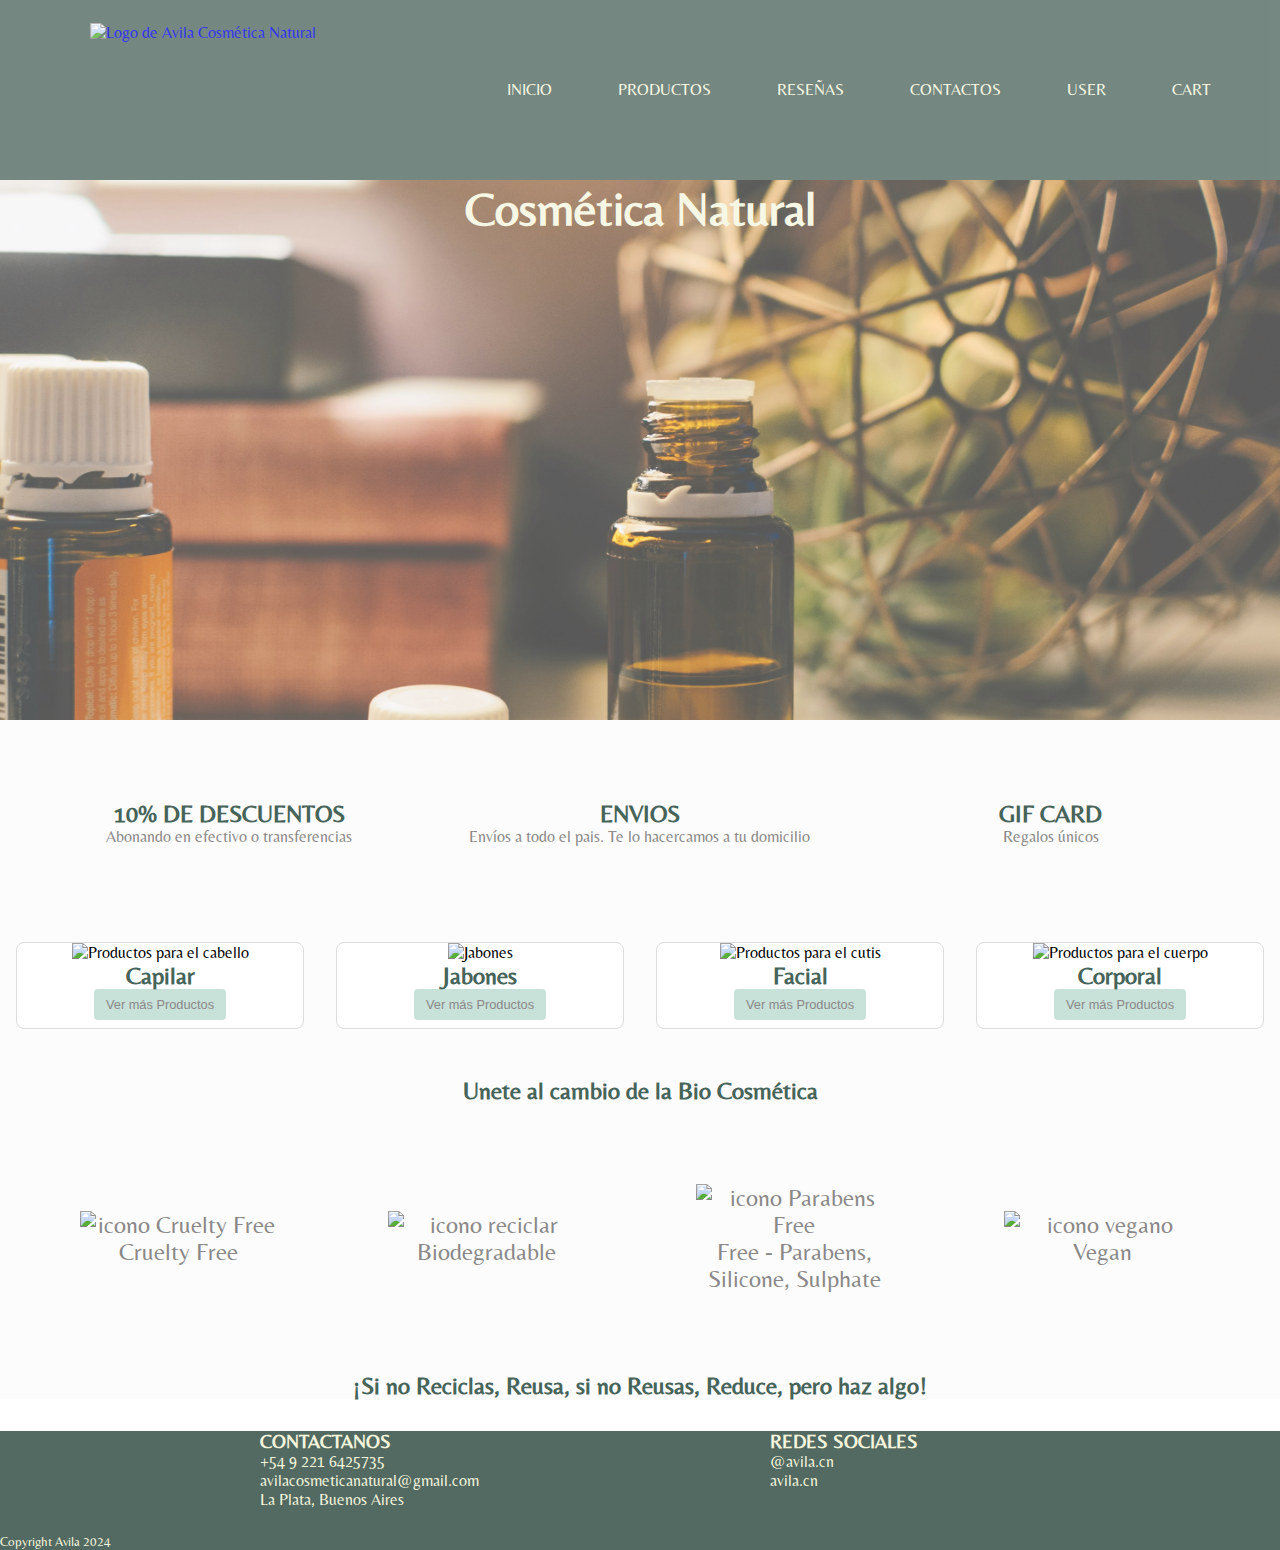
==== commit e44dec9a: "se modificaron los botones" ====
--- a/index.html
+++ b/index.html
@@ -28,55 +28,60 @@
     <main> 
         <section class="img-fondo">
             <div>
-                <h1>Cosmética 100% Natural</h1>
+                <h1>Cosmética Natural</h1>
             </div>
         </section>        
         <section class="main-container">
             <div class="card-avisos">
-                <h2>10% DE DESCUENTOS</h2>
-                <P>Abonando en efectivo o Transferencias</P>
+                <h2><i class="fa-solid fa-tags"></i> 10% DE DESCUENTOS</h2>
+                <P>Abonando en efectivo o transferencias</P>
             </div>
             <div class="card-avisos">
-                <h2>ENVIOS</h2>
+                <h2><i class="fa-solid fa-truck-fast"></i> ENVIOS</h2>
                 <p>Envíos a todo el pais. Te lo hacercamos a tu domicilio</p>  
             </div>
             <div class="card-avisos">
-                <h2>0 PLÁSTICOS</h2>
-                <p>Amigables con el medio ambiente</p>  
+                <h2><i class="fa-solid fa-gift"></i> GIF CARD</h2>
+                <p>Regalos únicos</p>  
             </div>        
         </section>
         <section class="productos-cards">
             <div class="card-img">
                 <img src="./img/sh2.jpg" alt="Productos para el cabello">
                 <h3>Capilar</h3>
-                <button>Ver más Productos</button>
+                <button><a href="./html/productos.html">Ver más Productos</a></button>
             </div>
             <div class="card-img">                               
                 <img src="./img/jabones.jpg" alt="Jabones">
                 <h3>Jabones</h3> 
-                <button>Ver más Productos</button>
+                <button><a href="./html/productos.html">Ver más Productos</a></button>
             </div>
             <div class="card-img">                              
                 <img src="./img/facial.webp" alt="Productos para el cutis">
                 <h3>Facial</h3> 
-                <button>Ver más Productos</button>
+                <button><a href="./html/productos.html">Ver más Productos</a></button>
             </div>
             <div class="card-img">                             
                 <img src="./img/cuerpo.jpg" alt="Productos para el cuerpo">
                 <h3>Corporal</h3> 
-                <button>Ver más Productos</button>
+                <button><a href="./html/productos.html">Ver más Productos</a></button>
             </div>        
         </section>   
-    
+
         <div class="free-h2">
-                <h2>PRODUCTOS 100% NATURALES Y VEGANOS</h2>
-        </div>    
+            <h2>Unete al cambio de la Bio Cosmética</h2>
+        </div>
+       
         <div class="free-parrafos">            
-                <p class="free">Cruelty Free</p>
-                <p class="free">Parabens Free</p>
-                <p class="free">Sulphate Free</p>
-                <p class="free">Silicone Free</p>
-        </div>             
+                <p class="free"> <img src="./img/cruelty.png" alt="icono Cruelty Free"> Cruelty Free</p>
+                <p class="free"><img src="./img/recycle-symbol.png" alt="icono reciclar">Biodegradable</p>
+                <p class="free"><img src="./img/paraben.png" alt="icono Parabens Free"> Free - Parabens, Silicone, Sulphate</p>
+                <p class="free"><img src="./img/vegan1.png" alt="icono vegano"> Vegan</p>
+                
+        </div>  
+        <div class="free-h2">
+            <h2>¡Si no Reciclas, Reusa, si no Reusas, Reduce, pero haz algo!</h2>
+        </div>            
 
     </main>
     <footer class="fondo-footer">
--- a/css/style.css
+++ b/css/style.css
@@ -121,6 +121,7 @@
 }
 
 .card-img {
+    
     flex-basis: 100%;
     margin: 1em;
     background-color: #fff;
@@ -132,7 +133,6 @@
 
 .card-img button {
     background-color: rgba(145, 196, 180, 0.5);
-    color: rgb(138, 136, 136);
     padding: 8px 12px;
     border: none;
     border-radius: 4px;
@@ -145,6 +145,10 @@
     background-color: #63E6BE;
 }
 
+.card-img button a {
+    color: rgb(138, 136, 136);
+}
+
 .card-img h3 {
     color: #47645a;
     text-align: center;
@@ -154,13 +158,14 @@
 .free-h2 {
     color: #47645a;
     text-align: center;
-    margin: 5em 2em;
+    margin: 2em;
 }
 
 .free-parrafos {
     display: grid;
-    grid-template-columns: repeat(auto-fill, minmax(200px, 1fr));
+    grid-template-columns: repeat(auto-fill, minmax(250px, 1fr));
     gap: 1em;
+    text-align: center;
     margin: 2em;
 }
 
@@ -168,9 +173,9 @@
     display: flex;
     justify-content: center;
     flex-direction: column;
-    align-items: center;
-    text-align: center;  
     font-size: 1.5em;  
+    text-align: center;
+    margin: 2em;
     color: rgb(138, 136, 136);
 }
 
@@ -260,7 +265,7 @@
 .main-resena {  
     display: grid;
     grid-template-columns: repeat(auto-fill, minmax(300px, 1fr));
-    grid-template-rows: repeat(3, 30vh);
+    grid-template-rows: repeat(3, 35vh);
     gap: 1em;
     margin: 5em 2em;
 }
@@ -335,17 +340,14 @@
 
 @media screen and (min-width: 400px) {
     .main-contacto {background-color: #9898b1;    }  
-   
 }
 
 @media screen and (min-width: 768px) {
-    .main-contacto {background-color: white;       } 
-    
-     
+    .main-contacto {background-color: white;      }   
 }
 
 @media screen and (min-width: 1024px) {
-    .main-contacto {background-color: rgba(145, 196, 180, 0.2);     } 
+    .main-contacto {background-color: rgba(145, 196, 180, 0.2);    } 
 }
 
 /* Responsive Productos index.html*/
